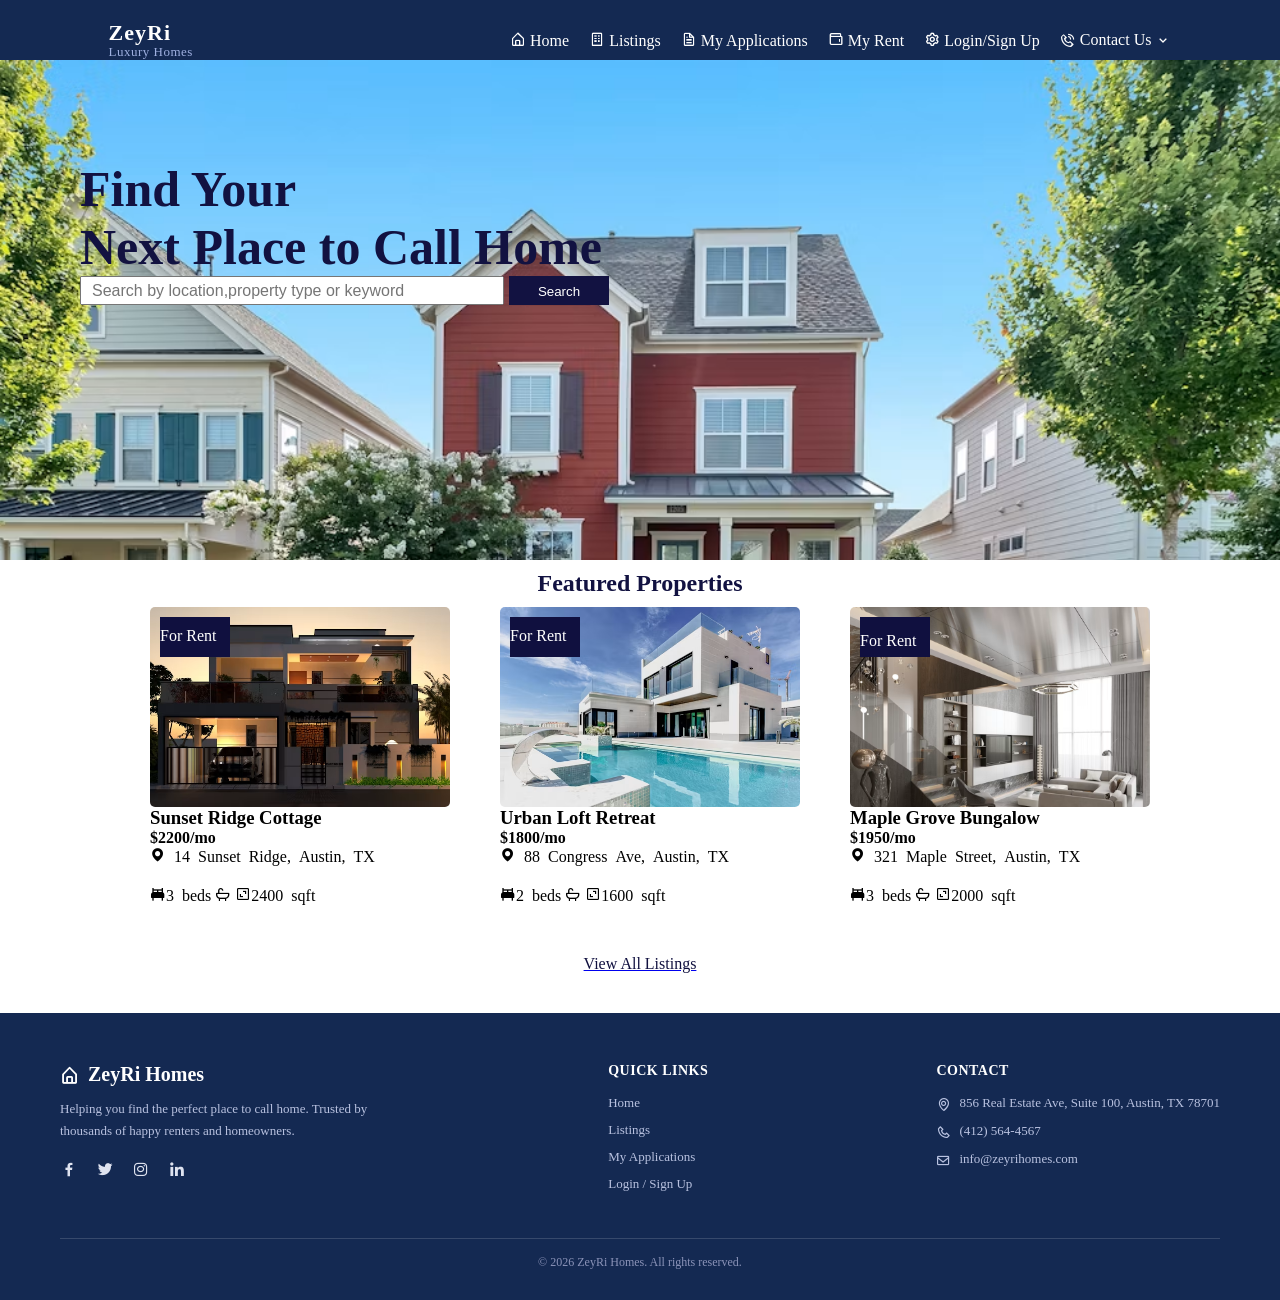
==== RealEstateSite/index.html @ 2a18a317 "add-home-page" ====
<!DOCTYPE html>
<html lang="en">
<head>
    <meta charset="UTF-8">
    <meta name="viewport" content="width=device-width, initial-scale=1.0">
    <title>Document</title>
    <link rel="stylesheet" href="RealEstPrjt.css">
    <link href='https://unpkg.com/boxicons@2.1.4/css/boxicons.min.css' rel='stylesheet'> 
    
</head>
<body>

 <nav>
     <div class="logo">
        <span class="logo-main">ZeyRi</span> <span class="logo-sub">Luxury Homes</span>
     </div>

     
    <ul>
       <li>
         <a href="RealEstPrjt.html">
             <i class="bx bx-home-alt"></i>
             <span class="nav-item">Home</span>
         </a>
       </li> 
       <li>
         <a href="property.html">
             <i class="bx bx-building"></i>
             <span class="nav-item">Listings</span>
         </a>
       </li> 
       <li>
         <a href="myapplications.html">
             <i class="bx bx-file"></i>
             <span class="nav-item">My Applications</span>
         </a>
       </li> 
       <li>
         <a href="myrent.html">
             <i class="bx bx-wallet"></i>
             <span class="nav-item">My Rent</span>
         </a>
       </li> 
       <li>
         <a href="Login.html">
             <i class="bx bx-cog"></i>
             <span class="nav-item">Login/Sign Up</span>
         </a>
       </li> 
       <li class="dropdown">
         <a href="#" class="dropdown-toggle">
             <i class="bx bx-phone-call"></i>
             <span class="nav-item">Contact Us</span>
             <i class="bx bx-chevron-down dropdown-arrow"></i>
         </a>
         <ul class="dropdown-menu">
           <li><a href="https://wa.me/1XXXXXXXXXX" target="_blank"><i class="bx bxl-whatsapp"></i> WhatsApp <br>+1238055356567</a></li>
           <li><a href="https://twitter.com/yourhandle" target="_blank"><i class="bx bxl-twitter"></i> Twitter <br>@Beezer_T</a></li>
           <li><a href="https://instagram.com/yourhandle" target="_blank"><i class="bx bxl-instagram"></i> Instagram</a></li>
         </ul>
       </li> 
    </ul>
</nav>

<div class="hero-section">
  <div class="hero-text">
  <h1>
    Find Your <br>
     Next Place to Call Home
  </h1>
  <div class="search-bar">
<input type="text" placeholder="Search by location,property type or keyword">
<button>Search</button>
       </div>
     </div>
</div>

<h2>Featured Properties</h2>

    <div class="feature-div">

      <div>
          <div class="first-img">
            <p class="forsale-A">For Rent</p>
          </div>
      <div>
                <h3>Sunset Ridge Cottage</h3>
                <h4>$2200/mo</h4>
                <i class="bx bxs-map">
                14 Sunset Ridge, Austin, TX
                </i>
      </div>
             <div class="icon-A">
                <i class="bx bxs-bed">3 beds</i>
                <i class="bx bx-bath"></i>
                <i class="bx bx-area">2400 sqft</i>
             </div>
      </div>
      <div>
        <div class="img2">
          <p class="forsale-B">For Rent</p></div>
          <h3>Urban Loft Retreat</h3>
            <div>
                <h4>$1800/mo</h4>
                <i class="bx bxs-map">
                88 Congress Ave, Austin, TX
                </i>
          </div>
          <div class="icon-B">
                <i class="bx bxs-bed">2 beds</i>
                <i class="bx bx-bath"></i>
                <i class="bx bx-area">1600 sqft</i>
             </div>
          <div>
          </div>
      </div>
      <div>
        <div class="img3">
          <p class="forsale-C">For Rent</p></div>
          <div>
               <h3>Maple Grove Bungalow</h3>
                <h4>$1950/mo</h4>
                <i class="bx bxs-map">
                321 Maple Street, Austin, TX
                </i>
          </div>
          <div class="icon-C">
                <i class="bx bxs-bed">3 beds</i>
                <i class="bx bx-bath"></i>
                <i class="bx bx-area">2000 sqft</i>
            </div>
      </div>
    </div>
    <a href="property.html">
      <p class="Listing-btn">
        View All Listings
      </p>  
    </a>
    
<footer class="site-footer">
  <div class="footer-top">
    <div class="footer-brand">
      <h3 class="footer-logo"><i class='bx bx-home-alt'></i> ZeyRi Homes</h3>
      <p>Helping you find the perfect place to call home. Trusted by thousands of happy renters and homeowners.</p>
      <div class="footer-socials">
        <i class="bx bxl-facebook"></i>
        <i class="bx bxl-twitter"></i>
        <i class="bx bxl-instagram"></i>
        <i class="bx bxl-linkedin"></i>
      </div>
    </div>
    <div class="footer-col">
      <h4>Quick Links</h4>
      <a href="RealEstPrjt.html">Home</a>
      <a href="property.html">Listings</a>
      <a href="myapplications.html">My Applications</a>
      <a href="Login.html">Login / Sign Up</a>
    </div>
    <div class="footer-col">
      <h4>Contact</h4>
      <p><i class='bx bx-map'></i> 856 Real Estate Ave, Suite 100, Austin, TX 78701</p>
      <p><i class='bx bx-phone'></i> (412) 564-4567</p>
      <p><i class='bx bx-envelope'></i> info@zeyrihomes.com</p>
    </div>
  </div>
  <hr class="footer-divider">
  <p class="footer-bottom">&copy; 2026 ZeyRi Homes. All rights reserved.</p>
</footer>

</body>
<script src="RealEstPrjt.js"></script>
</html>
---- RealEstateSite/RealEstPrjt.css ----
*{
    margin: 0px;
    padding: 0px;
}

.logo{
margin-right: 100px;
margin-top: 20px;
color: whitesmoke;
}
.logo-main{
    font-size: 22px;
    font-weight: bold;
    letter-spacing: 1px;
    color: #ffffff;
}
.logo-sub{
    font-size: 13px;
    color: #9fb0e0;
    letter-spacing: 0.5px;
    display: block;
    margin-top: -2px;
}

nav{
    align-items: center; 
    display: flex;
    justify-content: space-around;
   background-color: hsl(220, 60%, 20%);
   position: sticky;
   top: 0;
   z-index: 1000;
}
ul{
    display: flex;
    list-style-type: none;
    gap: 20px;
    margin-top: 20px;
}

li a{
    text-decoration: none;   
    color: white;
    transition: background-color 0.25s ease, transform 0.2s ease;
}
li a:hover{
    color: rgb(18, 18, 65);
    background-color: white;
    border-radius: 2px;
    padding: 8px 2px;
    transform: translateY(-2px);
}
.search-bar{
    display: flex;
}
.search-bar input{
    padding: 10px;
    font-size: 16px;
    width: 400px;
    height: 5px;
    transition: box-shadow 0.25s ease;
}
.search-bar input:focus{
    outline: none;
    box-shadow: 0 0 0 3px rgba(18, 18, 65, 0.25);
}
.search-bar button{
    height:29px ;
    padding-bottom: 14px;
    padding-top: 8px;
    margin-left: 5px;
    width: 100px;
    color: white;
    background-color: rgb(18, 18, 65) ;
    transition: background-color 0.25s ease, transform 0.15s ease;
    cursor: pointer;
    border: none;
}
.search-bar button:hover{
    background-color: rgb(30, 30, 100);
    transform: scale(1.04);
}
.hero-section{
   background-image: url(images/image2.png);
   background-size: cover;
   height: 500px;
   margin-bottom: 10px;
   background-repeat: no-repeat;
}
.hero-text{
    margin-left: 80px;
    padding-top: 100px;
    font-size: 25px;
    color: rgb(18, 18, 65);
    opacity: 0;
    transform: translateY(20px);
    animation: fadeUp 0.8s ease forwards;
}
h2{
    text-align: center;
    margin-bottom: 10px;
    color: rgb(18, 18, 65);
}
.feature-div{
    display: flex;
    flex-wrap: wrap;
    gap: 50px;
    margin-left: 150px;
    margin-bottom: 50px;
}
.feature-div > div{
    transition: transform 0.3s ease, box-shadow 0.3s ease;
    border-radius: 8px;
    opacity: 0;
    transform: translateY(30px);
}
.feature-div > div.in-view{
    animation: fadeUp 0.6s ease forwards;
}
.feature-div > div:hover{
    transform: translateY(-8px);
    box-shadow: 0 12px 24px rgba(18, 18, 65, 0.18);
}

.Heading{
    text-align: center;
    color: rgb(18, 18, 65);
    margin-top: 30px;
    margin-bottom: 35px;
    font-size: 32px;
    letter-spacing: 0.5px;
    opacity: 0;
    transform: translateY(-15px);
    animation: fadeDown 0.6s ease forwards;
}

@keyframes fadeDown{
    from{ opacity: 0; transform: translateY(-15px); }
    to{ opacity: 1; transform: translateY(0); }
}
.first-img{
    background-image: url(images/image13.png);
    background-size: cover;
    height: 200px;
    width: 300px;
    color: white;
    border-radius: 5px;  
    transition: transform 0.4s ease;
}
.icon-A{
margin-top: 20px;
}
.img2{
    background-image: url(images/image14.png);
    background-size: cover;
    height: 200px;
    width: 300px;
    border-radius: 5px;
    transition: transform 0.4s ease;
}
.icon-B{
margin-top: 20px;
}
.img3{
    background-image: url(images/image15.png);
    background-size: cover;
    height: 200px;
    width: 300px;
    border-radius: 5px;
    transition: transform 0.4s ease;
}
.icon-C{
margin-top: 20px;
}
.feature-div > div:hover .first-img,
.feature-div > div:hover .img2,
.feature-div > div:hover .img3,
.feature-div > div:hover .img4,
.feature-div > div:hover .img5,
.feature-div > div:hover .img6,
.feature-div > div:hover .img7,
.feature-div > div:hover .img8,
.feature-div > div:hover .img9{
    transform: scale(1.03);
}
.img4{
    background-image: url(images/image2.png);
    background-size: cover;
    height: 200px;
    width: 300px;
    border-radius: 5px;
    transition: transform 0.4s ease;
}
.img5{
    background-image: url(images/image3.png);
    background-size: cover;
    height: 200px;
    width: 300px;
    border-radius: 5px;
    transition: transform 0.4s ease;
}
.img6{
    background-image: url(images/image8.png);
    background-size: cover;
    height: 200px;
    width: 300px;
    border-radius: 5px;
    transition: transform 0.4s ease;
}
.img7{
    background-image: url(images/image5.png);
    background-size: cover;
    height: 200px;
    width: 300px;
    border-radius: 5px;
    transition: transform 0.4s ease;
}
.img8{
    background-image: url(images/image6.png);
    background-size: cover;
    height: 200px;
    width: 300px;
    border-radius: 5px;
    transition: transform 0.4s ease;
}
.img9{
    background-image: url(images/image7.png);
    background-size: cover;
    height: 200px;
    width: 300px;
    border-radius: 5px;
    transition: transform 0.9s ease ;
}
.img10{
    background-image: url(images/image8.png);
    background-size: cover;
    height: 200px;
    width: 300px;
    border-radius: 5px;
    transition: transform 0.4s ease;
}
.img11{
    background-image: url(images/image9.png);
    background-size: cover;
    height: 200px;
    width: 300px;
    border-radius: 5px;
    transition: transform 0.4s ease;
}
.img12{
    background-image: url(images/image10.png);
    background-size: cover;
    height: 200px;
    width: 300px;
    border-radius: 5px;
    transition: transform 0.9s ease ;
}
.forsale-A{
background-color: rgb(16, 16, 63);
height: 30px;
width: 70px;
margin-left: 10px;
padding-top: 10px;
position: relative;
top: 10px;
}
.forsale-B{
background-color: rgb(16, 16, 63);
color: white;
height: 30px;
width: 70px;
margin-left: 10px;
padding-top: 10px;
position: relative;
top: 10px;
}
.forsale-C{
background-color: rgb(16, 16, 63);
color: white;
height: 25px;
width: 70px;
margin-left: 10px;
padding-top: 15px;
position: relative;
top: 10px;
margin-bottom: 2px;
}
.Listing-btn{
    color: rgb(16, 16, 63);
    display: block;
    width: fit-content;
    margin: auto;
    margin-bottom: 15px;
    margin-top: 20px;
    transition: transform 0.2s ease, color 0.2s ease;
}
.Listing-btn:hover{
    transform: translateX(4px);
    color: rgb(30, 30, 100);
}
.site-footer{
    background: hsl(220, 60%, 20%);
    color: #dfe3f0;
    padding: 50px 60px 20px;
    margin-top: 40px;
}
.footer-top{
    display: flex;
    flex-wrap: wrap;
    gap: 60px;
    justify-content: space-between;
}
.footer-brand{
    max-width: 320px;
}
.footer-logo{
    color: #fff;
    font-size: 20px;
    margin-bottom: 12px;
    display: flex;
    align-items: center;
    gap: 8px;
}
.footer-brand p{
    font-size: 13px;
    line-height: 1.7;
    color: #b9c2e0;
    margin-bottom: 18px;
}
.footer-socials i{
    margin-right: 14px;
    font-size: 18px;
    cursor: pointer;
    transition: transform 0.2s ease, color 0.2s ease;
}
.footer-socials i:hover{
    transform: translateY(-3px) scale(1.15);
    color: #7ea2ff;
}
.footer-col h4{
    color: #fff;
    font-size: 14px;
    margin-bottom: 16px;
    letter-spacing: 0.5px;
    text-transform: uppercase;
}
.footer-col a{
    display: block;
    color: #b9c2e0;
    font-size: 13px;
    text-decoration: none;
    margin-bottom: 11px;
    transition: color 0.2s ease, padding-left 0.2s ease;
}
.footer-col a:hover{
    color: #fff;
    padding-left: 4px;
    background: none;
    transform: none;
}
.footer-col p{
    font-size: 13px;
    color: #b9c2e0;
    margin-bottom: 11px;
    display: flex;
    align-items: flex-start;
    gap: 8px;
}
.footer-col p i{ font-size: 15px; margin-top: 2px; }
.footer-divider{
    border: none;
    border-top: 1px solid rgba(255,255,255,0.15);
    margin: 35px 0 16px;
}
.footer-bottom{
    text-align: center;
    font-size: 12px;
    color: #8b93b8;
    padding-bottom: 10px;
    background: none;
}

@keyframes fadeUp{
    from{
        opacity: 0;
        transform: translateY(20px);
    }
    to{
        opacity: 1;
        transform: translateY(0);
    }
}

/* Contact Us dropdown */
li.dropdown{
    position: relative;
    margin-left: auto;
}
li.dropdown .dropdown-toggle{
    display: flex;
    align-items: center;
    gap: 4px;
}
.dropdown-arrow{
    font-size: 16px;
    transition: transform 0.2s ease;
}
li.dropdown:hover .dropdown-arrow{
    transform: rotate(180deg);
}
.dropdown-menu{
    display: none;
    position: absolute;
    top: 100%;
    right: 0;
    margin-top: 0;
    padding-left: 0;
    background: #fff;
    border-radius: 8px;
    box-shadow: 0 10px 25px rgba(0,0,0,0.15);
    list-style: none;
    min-width: 170px;
    padding: 8px 0;
    z-index: 100;
    opacity: 0;
    transform: translateY(-8px);
    transition: opacity 0.2s ease, transform 0.2s ease;
}
li.dropdown:hover .dropdown-menu{
    display: block;
    opacity: 1;
    transform: translateY(0);
}
.dropdown-menu li a{
    display: flex;
    align-items: center;
    gap: 10px;
    padding: 10px 16px;
    color: rgb(18,18,65);
    font-size: 14px;
    transition: background-color 0.2s ease;
}
.dropdown-menu li a:hover{
    background: #eef0fa;
    border-radius: 0;
    transform: none;
    color: rgb(18,18,65);
}
.dropdown-menu li a i{ font-size: 18px; }
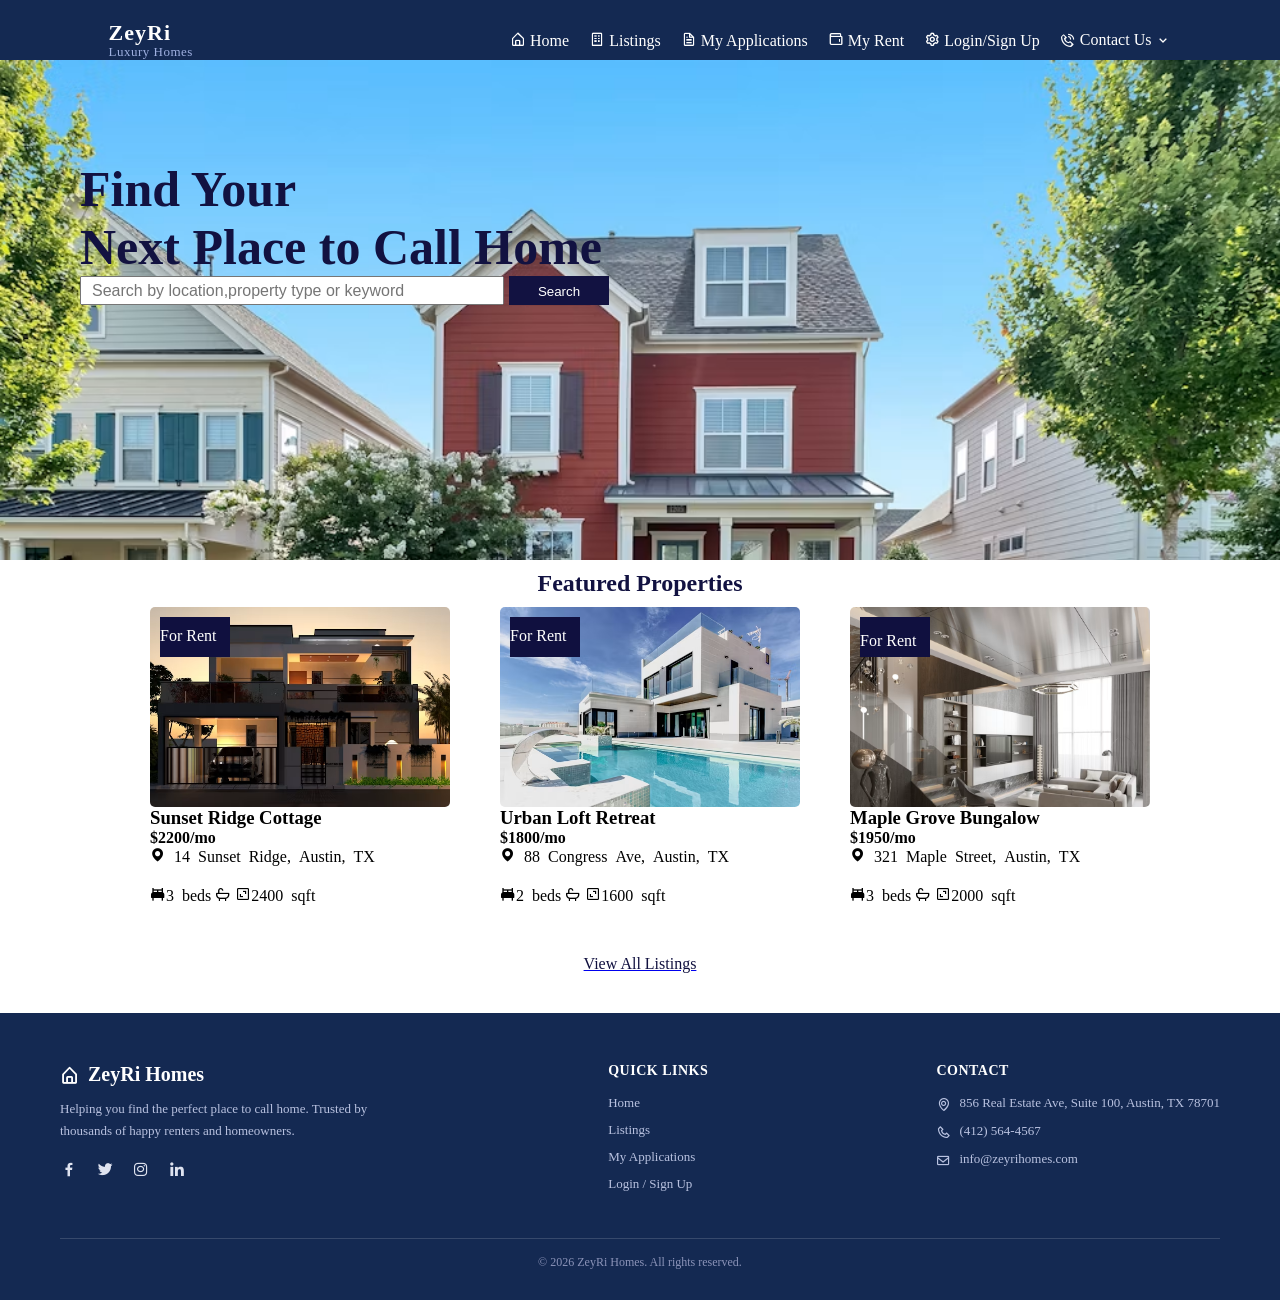
==== commit 3d70ca30: "add-alot" ====
--- a/RealEstateSite/index.html
+++ b/RealEstateSite/index.html
@@ -11,14 +11,17 @@
 <body>
 
  <nav>
-     <div class="logo">
-        <span class="logo-main">ZeyRi</span> <span class="logo-sub">Luxury Homes</span>
+     <div class="nav-top">
+       <div class="logo">
+          <span class="logo-main">ZeyRi</span> <span class="logo-sub">Luxury Homes</span>
+       </div>
+       <div class="nav-toggle" id="navToggle"><i class='bx bx-menu'></i></div>
      </div>
 
      
-    <ul>
+    <ul id="navMenu">
        <li>
-         <a href="RealEstPrjt.html">
+         <a href="index.html">
              <i class="bx bx-home-alt"></i>
              <span class="nav-item">Home</span>
          </a>
@@ -54,8 +57,8 @@
              <i class="bx bx-chevron-down dropdown-arrow"></i>
          </a>
          <ul class="dropdown-menu">
-           <li><a href="https://wa.me/1XXXXXXXXXX" target="_blank"><i class="bx bxl-whatsapp"></i> WhatsApp <br>+1238055356567</a></li>
-           <li><a href="https://twitter.com/yourhandle" target="_blank"><i class="bx bxl-twitter"></i> Twitter <br>@Beezer_T</a></li>
+           <li><a href="https://wa.me/1XXXXXXXXXX" target="_blank"><i class="bx bxl-whatsapp"></i> WhatsApp</a></li>
+           <li><a href="https://twitter.com/yourhandle" target="_blank"><i class="bx bxl-twitter"></i> Twitter</a></li>
            <li><a href="https://instagram.com/yourhandle" target="_blank"><i class="bx bxl-instagram"></i> Instagram</a></li>
          </ul>
        </li> 
@@ -151,7 +154,7 @@
     </div>
     <div class="footer-col">
       <h4>Quick Links</h4>
-      <a href="RealEstPrjt.html">Home</a>
+      <a href="index.html">Home</a>
       <a href="property.html">Listings</a>
       <a href="myapplications.html">My Applications</a>
       <a href="Login.html">Login / Sign Up</a>
--- a/RealEstateSite/RealEstPrjt.css
+++ b/RealEstateSite/RealEstPrjt.css
@@ -44,8 +44,8 @@
     transition: background-color 0.25s ease, transform 0.2s ease;
 }
 li a:hover{
-    color: rgb(18, 18, 65);
-    background-color: white;
+    background-color: rgb(18, 18, 65);
+    color: white;
     border-radius: 2px;
     padding: 8px 2px;
     transform: translateY(-2px);
@@ -59,6 +59,7 @@
     width: 400px;
     height: 5px;
     transition: box-shadow 0.25s ease;
+    /* margin: auto; */
 }
 .search-bar input:focus{
     outline: none;
@@ -100,6 +101,7 @@
     text-align: center;
     margin-bottom: 10px;
     color: rgb(18, 18, 65);
+    
 }
 .feature-div{
     display: flex;
@@ -107,6 +109,7 @@
     gap: 50px;
     margin-left: 150px;
     margin-bottom: 50px;
+    /* justify-content: space-around;     */
 }
 .feature-div > div{
     transition: transform 0.3s ease, box-shadow 0.3s ease;
@@ -229,34 +232,12 @@
     height: 200px;
     width: 300px;
     border-radius: 5px;
-    transition: transform 0.9s ease ;
-}
-.img10{
-    background-image: url(images/image8.png);
-    background-size: cover;
-    height: 200px;
-    width: 300px;
-    border-radius: 5px;
-    transition: transform 0.4s ease;
-}
-.img11{
-    background-image: url(images/image9.png);
-    background-size: cover;
-    height: 200px;
-    width: 300px;
-    border-radius: 5px;
-    transition: transform 0.4s ease;
-}
-.img12{
-    background-image: url(images/image10.png);
-    background-size: cover;
-    height: 200px;
-    width: 300px;
-    border-radius: 5px;
-    transition: transform 0.9s ease ;
-}
+    transition: transform 0.4s ease;
+}
+
 .forsale-A{
 background-color: rgb(16, 16, 63);
+/* color: white; */
 height: 30px;
 width: 70px;
 margin-left: 10px;
@@ -286,6 +267,7 @@
 margin-bottom: 2px;
 }
 .Listing-btn{
+    /* color: white; */
     color: rgb(16, 16, 63);
     display: block;
     width: fit-content;
@@ -446,4 +428,178 @@
     transform: none;
     color: rgb(18,18,65);
 }
-.dropdown-menu li a i{ font-size: 18px; }+.dropdown-menu li a i{ font-size: 18px; }
+
+/* ===== Mobile Responsiveness ===== */
+@media (max-width: 768px){
+    nav{
+        flex-wrap: wrap;
+        justify-content: center;
+        padding: 10px 0;
+    }
+    .logo{
+        margin-right: 0;
+        margin-top: 10px;
+        text-align: center;
+    }
+    ul{
+        flex-wrap: wrap;
+        justify-content: center;
+        gap: 10px;
+        margin-top: 10px;
+        padding: 0 10px;
+    }
+    li.dropdown{
+        margin-left: 0;
+    }
+    .search-bar{
+        flex-direction: column;
+        width: 100%;
+        padding: 0 20px;
+    }
+    .search-bar input{
+        width: 100%;
+        height: auto;
+        padding: 12px;
+    }
+    .search-bar button{
+        width: 100%;
+        height: auto;
+        padding: 12px;
+        margin-left: 0;
+        margin-top: 8px;
+    }
+    .hero-section{
+        height: auto;
+        padding-bottom: 40px;
+    }
+    .hero-text{
+        margin-left: 20px;
+        margin-right: 20px;
+        padding-top: 40px;
+        font-size: 20px;
+    }
+    .feature-div, .landlord-grid{
+        margin-left: 0;
+        padding: 0 20px;
+        justify-content: center;
+    }
+    .feature-div > div, .landlord-card{
+        width: 100%;
+        max-width: 340px;
+    }
+    .first-img, .img2, .img3, .img4, .img5, .img6, .img7, .img8, .img9{
+        width: 100%;
+    }
+    .site-footer{
+        padding: 30px 20px 15px;
+    }
+    .footer-top{
+        gap: 30px;
+    }
+    .footer-brand{
+        max-width: 100%;
+    }
+}
+
+@media (max-width: 480px){
+    .Heading{
+        font-size: 22px;
+    }
+    .hero-text{
+        font-size: 18px;
+        padding-top: 30px;
+    }
+    ul{
+        gap: 6px;
+    }
+    li a{
+        font-size: 13px;
+    }
+}
+
+/* ===== Hamburger Menu ===== */
+.nav-toggle{
+    display: none;
+    color: white;
+    font-size: 28px;
+    cursor: pointer;
+    line-height: 1;
+}
+.nav-top{
+    display: contents;
+}
+
+@media (max-width: 768px){
+    nav{
+        flex-direction: column;
+        align-items: stretch;
+        padding: 15px 20px;
+    }
+    .nav-top{
+        display: flex;
+        justify-content: space-between;
+        align-items: center;
+        width: 100%;
+    }
+    .nav-toggle{
+        display: block;
+    }
+    .logo{
+        margin: 0;
+        text-align: left;
+    }
+    ul{
+        display: none;
+        flex-direction: column;
+        width: 100%;
+        margin-top: 15px;
+        gap: 0;
+        padding: 0;
+    }
+    ul.show{
+        display: flex;
+    }
+    li{
+        width: 100%;
+    }
+    li a{
+        display: flex;
+        padding: 12px 0;
+        width: 100%;
+        justify-content: center;
+    }
+    li.dropdown{
+        margin-left: 0;
+        width: 100%;
+    }
+    .dropdown-menu{
+        display: none;
+        position: static;
+        box-shadow: none;
+        width: 100%;
+        opacity: 1;
+        transform: none;
+        background: rgba(255,255,255,0.06);
+    }
+    li.dropdown:hover .dropdown-menu{
+        display: none;
+    }
+    li.dropdown.open .dropdown-menu{
+        display: block;
+    }
+    .dropdown-menu li a{
+        color: white;
+        justify-content: center;
+    }
+    .dropdown-menu li a:hover{
+        background: rgba(255,255,255,0.12);
+        color: white;
+    }
+    li.dropdown:hover .dropdown-arrow{
+        transform: none;
+    }
+    li.dropdown.open .dropdown-arrow{
+        transform: rotate(180deg);
+    }
+}
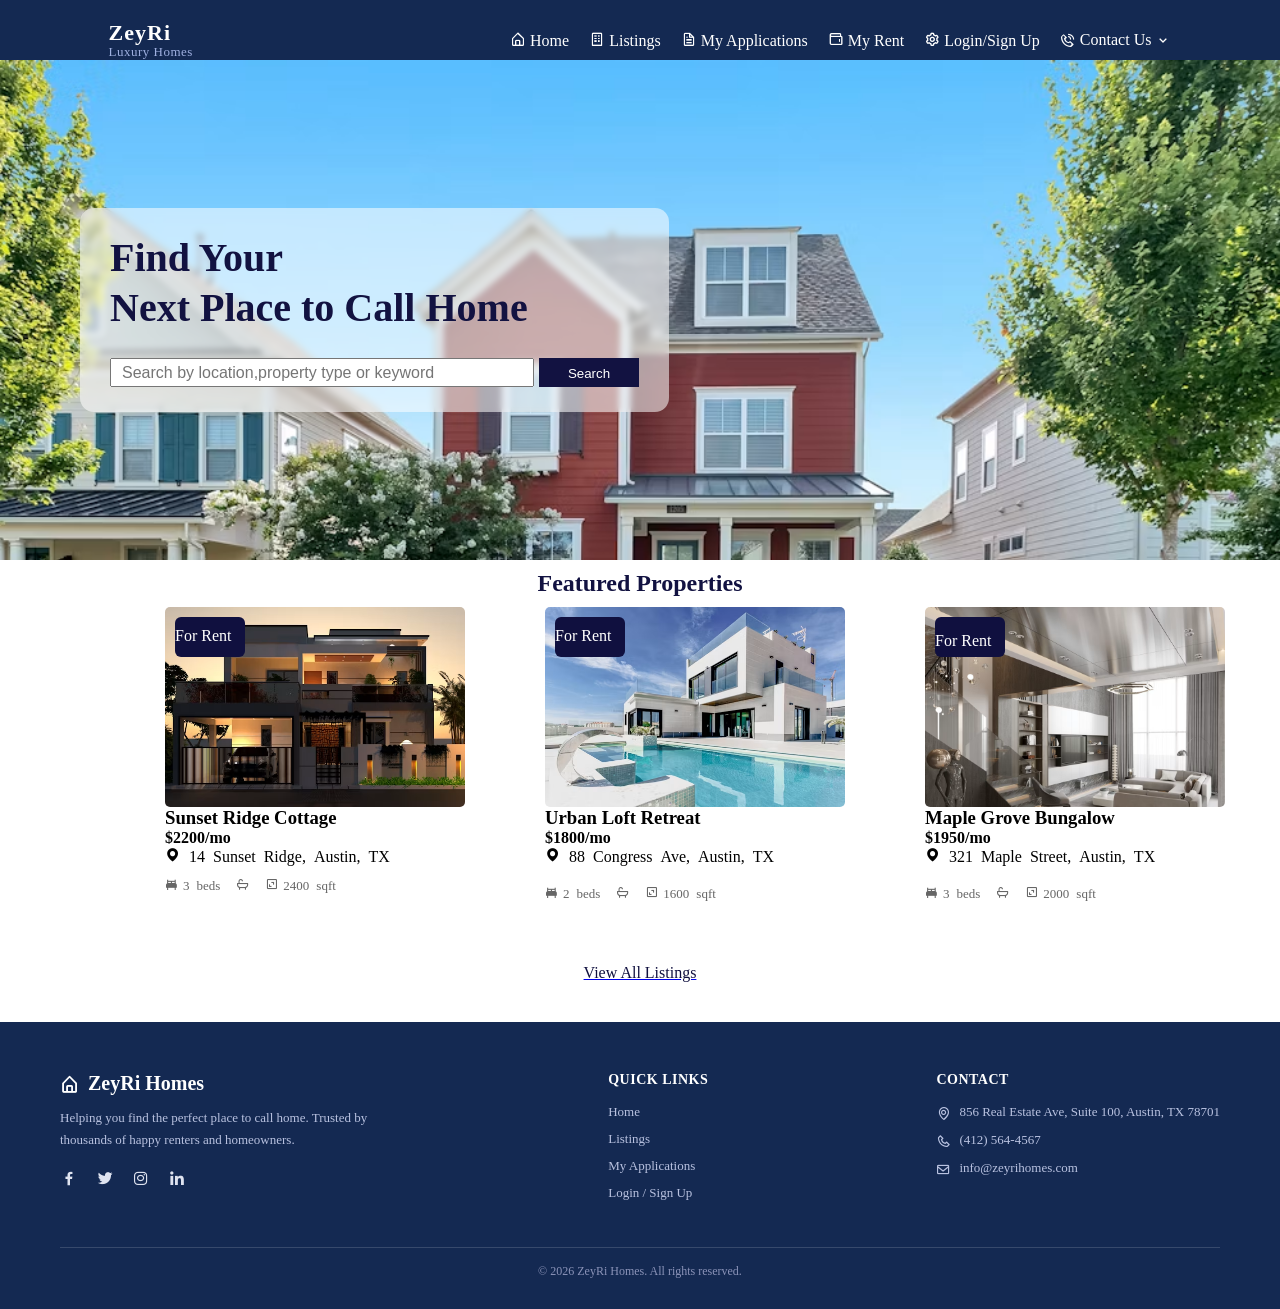
==== commit 3223bc6e: "New Changes" ====
--- a/RealEstateSite/index.html
+++ b/RealEstateSite/index.html
@@ -72,8 +72,8 @@
      Next Place to Call Home
   </h1>
   <div class="search-bar">
-<input type="text" placeholder="Search by location,property type or keyword">
-<button>Search</button>
+<input type="text" id="heroSearchInput" placeholder="Search by location,property type or keyword">
+<button id="heroSearchBtn">Search</button>
        </div>
      </div>
 </div>
@@ -82,7 +82,7 @@
 
     <div class="feature-div">
 
-      <div>
+      <div data-beds="3" data-title="Sunset Ridge Cottage" data-location="14 sunset ridge, austin, tx">
           <div class="first-img">
             <p class="forsale-A">For Rent</p>
           </div>
@@ -99,7 +99,7 @@
                 <i class="bx bx-area">2400 sqft</i>
              </div>
       </div>
-      <div>
+      <div data-beds="2" data-title="Urban Loft Retreat" data-location="88 congress ave, austin, tx">
         <div class="img2">
           <p class="forsale-B">For Rent</p></div>
           <h3>Urban Loft Retreat</h3>
@@ -117,7 +117,7 @@
           <div>
           </div>
       </div>
-      <div>
+      <div data-beds="3" data-title="Maple Grove Bungalow" data-location="321 maple street, austin, tx">
         <div class="img3">
           <p class="forsale-C">For Rent</p></div>
           <div>
--- a/RealEstateSite/RealEstPrjt.css
+++ b/RealEstateSite/RealEstPrjt.css
@@ -44,8 +44,8 @@
     transition: background-color 0.25s ease, transform 0.2s ease;
 }
 li a:hover{
-    background-color: rgb(18, 18, 65);
-    color: white;
+    background-color: white;
+    color: rgb(18, 18, 65);
     border-radius: 2px;
     padding: 8px 2px;
     transform: translateY(-2px);
@@ -59,7 +59,6 @@
     width: 400px;
     height: 5px;
     transition: box-shadow 0.25s ease;
-    /* margin: auto; */
 }
 .search-bar input:focus{
     outline: none;
@@ -87,21 +86,32 @@
    height: 500px;
    margin-bottom: 10px;
    background-repeat: no-repeat;
+   display: flex;
+   align-items: center;
 }
 .hero-text{
     margin-left: 80px;
-    padding-top: 100px;
+    padding: 25px 30px;
     font-size: 25px;
     color: rgb(18, 18, 65);
     opacity: 0;
     transform: translateY(20px);
     animation: fadeUp 0.8s ease forwards;
+    background: rgba(255,255,255,0.55);
+    backdrop-filter: blur(3px);
+    border-radius: 14px;
+    display: inline-block;
+    max-width: 600px;
+}
+.hero-text h1{
+    font-size: 40px;
+    line-height: 1.25;
+    margin-bottom: 25px;
 }
 h2{
     text-align: center;
     margin-bottom: 10px;
     color: rgb(18, 18, 65);
-    
 }
 .feature-div{
     display: flex;
@@ -109,13 +119,13 @@
     gap: 50px;
     margin-left: 150px;
     margin-bottom: 50px;
-    /* justify-content: space-around;     */
 }
 .feature-div > div{
     transition: transform 0.3s ease, box-shadow 0.3s ease;
     border-radius: 8px;
     opacity: 0;
     transform: translateY(30px);
+    padding: 0 15px 15px;
 }
 .feature-div > div.in-view{
     animation: fadeUp 0.6s ease forwards;
@@ -150,8 +160,19 @@
     border-radius: 5px;  
     transition: transform 0.4s ease;
 }
-.icon-A{
-margin-top: 20px;
+.icon-A, .icon-B, .icon-C{
+    margin-top: 12px;
+    display: flex;
+    align-items: center;
+    gap: 16px;
+    color: #666;
+    font-size: 13px;
+}
+.icon-A i, .icon-B i, .icon-C i{
+    display: inline-flex;
+    align-items: center;
+    gap: 5px;
+    font-style: normal;
 }
 .img2{
     background-image: url(images/image14.png);
@@ -237,13 +258,13 @@
 
 .forsale-A{
 background-color: rgb(16, 16, 63);
-/* color: white; */
 height: 30px;
 width: 70px;
 margin-left: 10px;
 padding-top: 10px;
 position: relative;
 top: 10px;
+border-radius: 6px;
 }
 .forsale-B{
 background-color: rgb(16, 16, 63);
@@ -254,6 +275,7 @@
 padding-top: 10px;
 position: relative;
 top: 10px;
+border-radius: 6px;
 }
 .forsale-C{
 background-color: rgb(16, 16, 63);
@@ -265,9 +287,9 @@
 position: relative;
 top: 10px;
 margin-bottom: 2px;
+border-radius: 6px;
 }
 .Listing-btn{
-    /* color: white; */
     color: rgb(16, 16, 63);
     display: block;
     width: fit-content;
@@ -455,38 +477,65 @@
     .search-bar{
         flex-direction: column;
         width: 100%;
-        padding: 0 20px;
+        max-width: 320px;
+        margin: 18px auto 0;
+        padding: 0;
+        background: #fff;
+        border-radius: 10px;
+        overflow: hidden;
+        box-shadow: 0 6px 20px rgba(0,0,0,0.2);
     }
     .search-bar input{
         width: 100%;
         height: auto;
-        padding: 12px;
+        padding: 12px 14px;
+        font-size: 14px;
+        border: none;
+        box-shadow: none;
+    }
+    .search-bar input:focus{
+        box-shadow: none;
     }
     .search-bar button{
         width: 100%;
         height: auto;
         padding: 12px;
         margin-left: 0;
-        margin-top: 8px;
+        margin-top: 0;
+        border-radius: 0;
     }
     .hero-section{
         height: auto;
-        padding-bottom: 40px;
+        min-height: 420px;
+        background-position: center;
+        display: flex;
+        align-items: center;
+        padding: 30px 0 40px;
     }
     .hero-text{
         margin-left: 20px;
         margin-right: 20px;
-        padding-top: 40px;
+        padding: 20px;
         font-size: 20px;
+        width: calc(100% - 40px);
+        max-width: 100%;
+        display: block;
+        box-sizing: border-box;
+    }
+    .hero-text h1{
+        font-size: 24px;
+        line-height: 1.3;
+        margin-bottom: 15px;
     }
     .feature-div, .landlord-grid{
         margin-left: 0;
-        padding: 0 20px;
+        padding: 0 24px;
         justify-content: center;
     }
     .feature-div > div, .landlord-card{
         width: 100%;
         max-width: 340px;
+        margin-bottom: 10px;
     }
     .first-img, .img2, .img3, .img4, .img5, .img6, .img7, .img8, .img9{
         width: 100%;
@@ -532,8 +581,8 @@
 
 @media (max-width: 768px){
     nav{
-        flex-direction: column;
-        align-items: stretch;
+        flex-direction: row;
+        align-items: center;
         padding: 15px 20px;
     }
     .nav-top{
@@ -552,10 +601,17 @@
     ul{
         display: none;
         flex-direction: column;
-        width: 100%;
-        margin-top: 15px;
+        position: absolute;
+        top: 100%;
+        right: 15px;
+        width: 220px;
+        margin-top: 8px;
         gap: 0;
-        padding: 0;
+        padding: 8px 0;
+        background: hsl(220, 60%, 16%);
+        border-radius: 10px;
+        box-shadow: 0 12px 30px rgba(0,0,0,0.35);
+        z-index: 1000;
     }
     ul.show{
         display: flex;
@@ -565,9 +621,9 @@
     }
     li a{
         display: flex;
-        padding: 12px 0;
-        width: 100%;
-        justify-content: center;
+        padding: 12px 16px;
+        width: 100%;
+        justify-content: flex-start;
     }
     li.dropdown{
         margin-left: 0;
@@ -590,7 +646,8 @@
     }
     .dropdown-menu li a{
         color: white;
-        justify-content: center;
+        justify-content: flex-start;
+        padding-left: 30px; 
     }
     .dropdown-menu li a:hover{
         background: rgba(255,255,255,0.12);
@@ -602,4 +659,4 @@
     li.dropdown.open .dropdown-arrow{
         transform: rotate(180deg);
     }
-}
+}
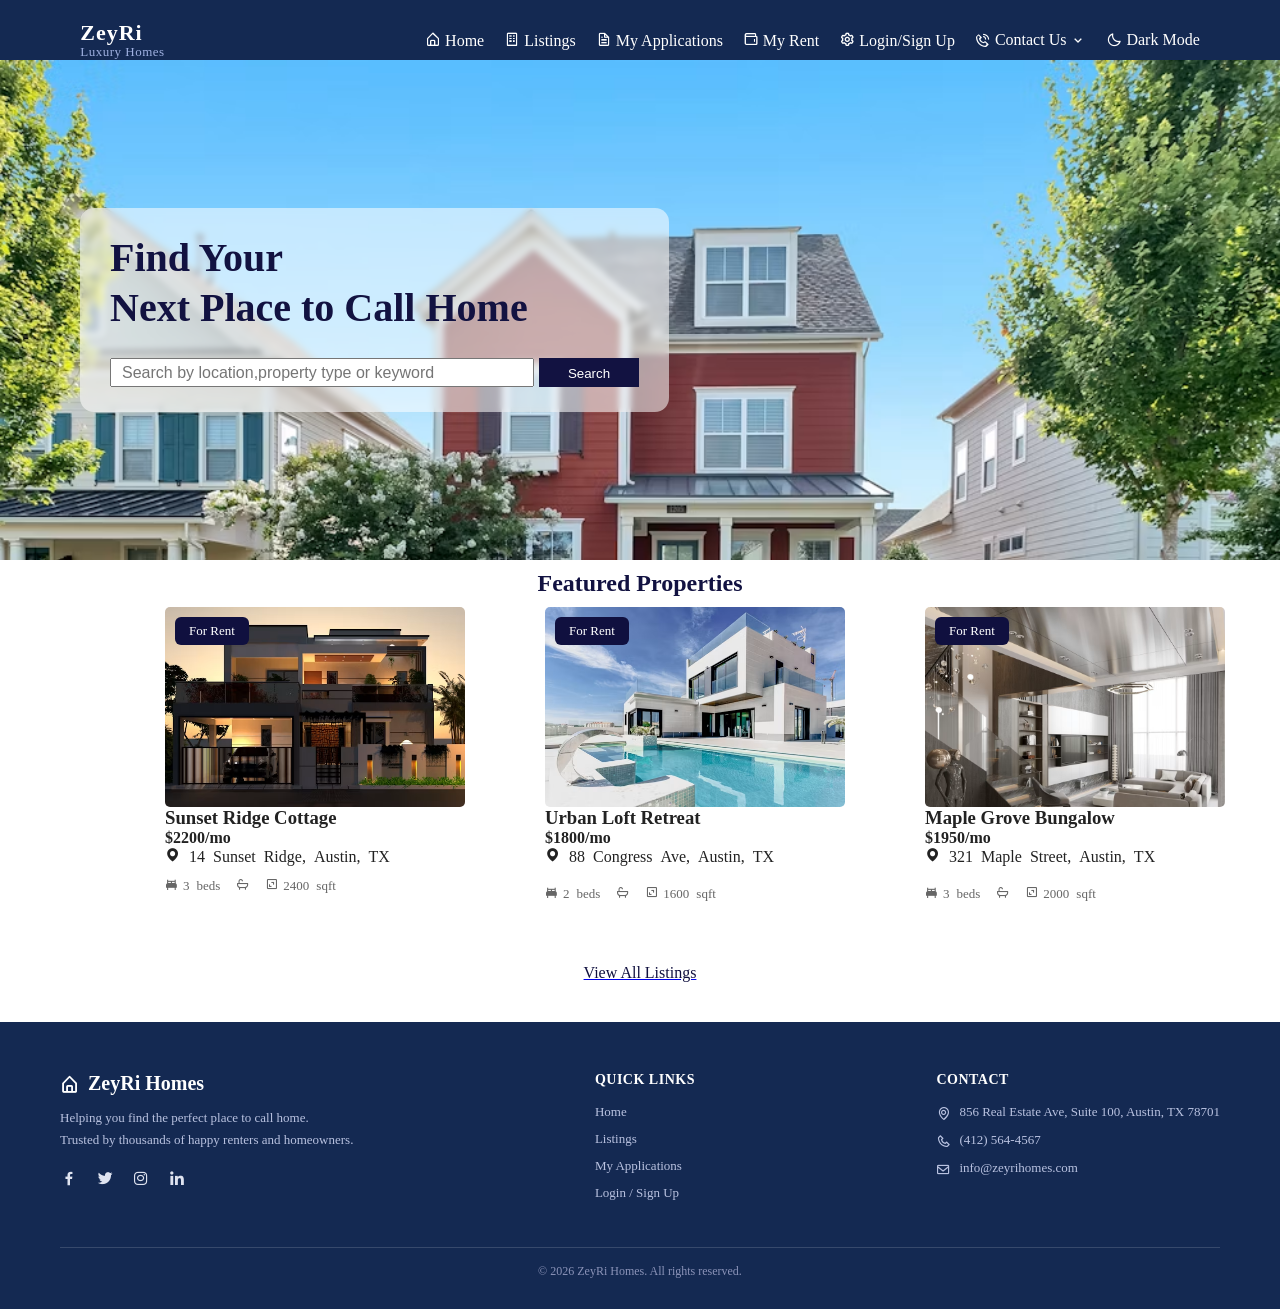
==== commit 6c836258: "Initial commit" ====
--- a/RealEstateSite/index.html
+++ b/RealEstateSite/index.html
@@ -62,6 +62,12 @@
            <li><a href="https://instagram.com/yourhandle" target="_blank"><i class="bx bxl-instagram"></i> Instagram</a></li>
          </ul>
        </li> 
+       <li>
+         <a href="#" id="themeToggle">
+             <i class='bx bx-moon' id="themeIcon"></i>
+             <span class="nav-item">Dark Mode</span>
+         </a>
+       </li>
     </ul>
 </nav>
 
@@ -144,7 +150,7 @@
   <div class="footer-top">
     <div class="footer-brand">
       <h3 class="footer-logo"><i class='bx bx-home-alt'></i> ZeyRi Homes</h3>
-      <p>Helping you find the perfect place to call home. Trusted by thousands of happy renters and homeowners.</p>
+      <p>Helping you find the perfect place to call home. <br>Trusted by thousands of happy renters and homeowners.</p>
       <div class="footer-socials">
         <i class="bx bxl-facebook"></i>
         <i class="bx bxl-twitter"></i>
--- a/RealEstateSite/RealEstPrjt.css
+++ b/RealEstateSite/RealEstPrjt.css
@@ -59,6 +59,7 @@
     width: 400px;
     height: 5px;
     transition: box-shadow 0.25s ease;
+    /* margin: auto; */
 }
 .search-bar input:focus{
     outline: none;
@@ -112,6 +113,7 @@
     text-align: center;
     margin-bottom: 10px;
     color: rgb(18, 18, 65);
+    
 }
 .feature-div{
     display: flex;
@@ -119,6 +121,7 @@
     gap: 50px;
     margin-left: 150px;
     margin-bottom: 50px;
+    /* justify-content: space-around;     */
 }
 .feature-div > div{
     transition: transform 0.3s ease, box-shadow 0.3s ease;
@@ -258,38 +261,43 @@
 
 .forsale-A{
 background-color: rgb(16, 16, 63);
-height: 30px;
-width: 70px;
+color: white;
+display: inline-block;
+padding: 6px 14px;
 margin-left: 10px;
-padding-top: 10px;
 position: relative;
 top: 10px;
 border-radius: 6px;
+font-size: 13px;
+line-height: normal;
 }
 .forsale-B{
 background-color: rgb(16, 16, 63);
 color: white;
-height: 30px;
-width: 70px;
+display: inline-block;
+padding: 6px 14px;
 margin-left: 10px;
-padding-top: 10px;
 position: relative;
 top: 10px;
 border-radius: 6px;
+font-size: 13px;
+line-height: normal;
 }
 .forsale-C{
 background-color: rgb(16, 16, 63);
 color: white;
-height: 25px;
-width: 70px;
+display: inline-block;
+padding: 6px 14px;
 margin-left: 10px;
-padding-top: 15px;
 position: relative;
 top: 10px;
 margin-bottom: 2px;
 border-radius: 6px;
+font-size: 13px;
+line-height: normal;
 }
 .Listing-btn{
+    /* color: white; */
     color: rgb(16, 16, 63);
     display: block;
     width: fit-content;
@@ -647,7 +655,7 @@
     .dropdown-menu li a{
         color: white;
         justify-content: flex-start;
-        padding-left: 30px; 
+        padding-left: 30px;
     }
     .dropdown-menu li a:hover{
         background: rgba(255,255,255,0.12);
@@ -659,4 +667,56 @@
     li.dropdown.open .dropdown-arrow{
         transform: rotate(180deg);
     }
-}+}
+
+/* ===== Dark Mode ===== */
+body{
+    background-color: #ffffff;
+    color: #222222;
+    transition: background-color 0.3s ease, color 0.3s ease;
+}
+body.dark-mode{
+    background-color: #14162b;
+    color: #dfe3f0;
+}
+body.dark-mode .Heading,
+body.dark-mode h2{
+    color: #9fb0e0;
+}
+body.dark-mode .hero-text{
+    background: rgba(20,22,43,0.65);
+    color: #fff;
+}
+body.dark-mode .hero-text h1{
+    color: #fff;
+}
+body.dark-mode .feature-div > div,
+body.dark-mode .landlord-card{
+    background: #1f2140;
+}
+body.dark-mode .feature-div > div h3,
+body.dark-mode .feature-div > div h4,
+body.dark-mode .landlord-card h3{
+    color: #e4e6f0;
+}
+body.dark-mode .icon-A, body.dark-mode .icon-B, body.dark-mode .icon-C{
+    color: #b9c2e0;
+}
+body.dark-mode .Listing-btn{
+    color: #9fb0e0;
+}
+body.dark-mode .landlord-section-label{
+    color: #9fb0e0;
+}
+body.dark-mode .search-bar{
+    background: #1f2140;
+}
+body.dark-mode .search-bar input{
+    background: #1f2140;
+    color: #e4e6f0;
+}
+#themeToggle{
+    display: flex;
+    align-items: center;
+    gap: 4px;
+}
